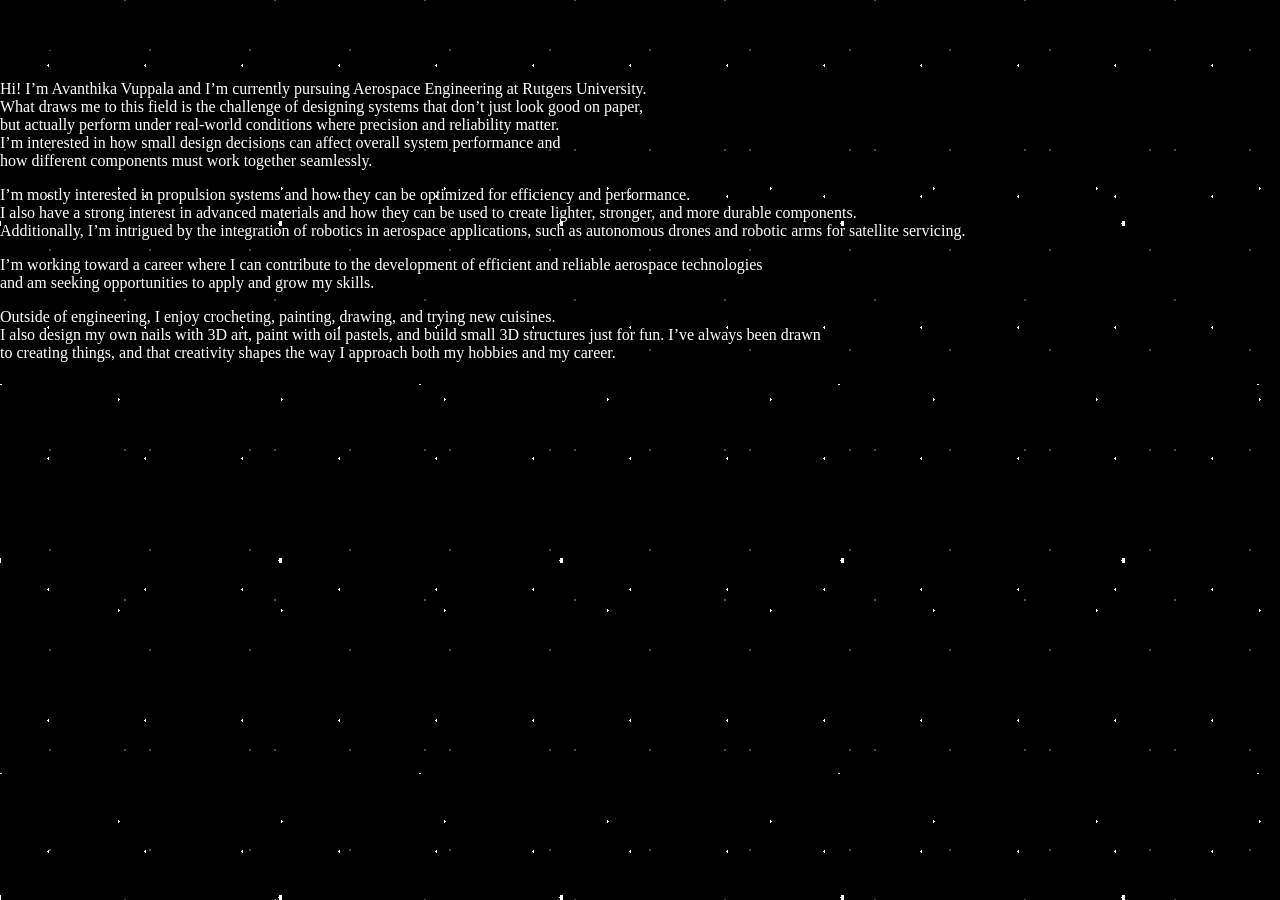
==== about.html @ 475c04d4 "Add website files" ====
<!DOCTYPE html>
<html>
    <head>
        <link rel="stylesheet" href="style.css">
        <title>About Me - Avanthika Vuppala</title>
    </head>
    <body>
        <div class = "about-me">
            <h1>About Me</h1>
        </div>
        <div class = "about-image">
            


        </div>
        <div class = "about-content">
            <p>Hi! I’m Avanthika Vuppala and I’m currently pursuing Aerospace Engineering at Rutgers University. <br>
                What draws me to this field is the challenge of designing systems that don’t just look good on paper, <br>
                but actually perform under real-world conditions where precision and reliability matter. <br>
                I’m interested in how small design decisions can affect overall system performance and <br>
                how different components must work together seamlessly.
            </p>
            <p>
                I’m mostly interested in propulsion systems and how they can be optimized for efficiency and performance. <br>
                I also have a strong interest in advanced materials and how they can be used to create lighter, stronger, and more durable components. <br>
                Additionally, I’m intrigued by the integration of robotics in aerospace applications, such as autonomous drones and robotic arms for satellite servicing.
            </p>
            <p>
                I’m working toward a career where I can contribute to the development of efficient and reliable aerospace technologies <br>
                and am seeking opportunities to apply and grow my skills.
            </p>
            <p>
                Outside of engineering, I enjoy crocheting, painting, drawing, and trying new cuisines. <br>
                I also design my own nails with 3D art, paint with oil pastels, and build small 3D structures just for fun. I’ve always been drawn <br>
                to creating things, and that creativity shapes the way I approach both my hobbies and my career.
            </p>
        </div>
                
        
    </body>

</html>
---- style.css ----
body{
  margin: 0;
  background-color: #000000;

  background-image:
    radial-gradient(white 1px, transparent 1px),
    radial-gradient(white 1px, transparent 1px),
    radial-gradient(white 2px, transparent 2px),
    radial-gradient(white 1px, transparent 1px);

  background-size:
    97px 131px,
    163px 211px,
    281px 337px,
    419px 389px;

  background-position:
    0 0,
    37px 83px,
    140px 55px,
    210px 190px;
}
body::before{
  content: "";
  position: fixed;
  top: 0;
  left: 0;
  width: 200%;
  height: 200%;
  background-image:
    radial-gradient(white 1px, transparent 1px),
    radial-gradient(white 1px, transparent 1px);
  background-size: 100px 100px, 150px 150px;
  background-position: 0 0, 50px 75px;
  opacity: 0.3;
  animation: moveStars 120s linear infinite;
  z-index: -1;
}


@keyframes moveStars{
  from{
    transform: translate(0, 0);
  }
  to{
    transform: translate(-200px, -200px);
  }
}
.page{
  display: flex;
  justify-content: center;
  align-items: flex-start;
  min-height: 100vh;
  padding-top: 12vh;
}
.wrapper{
    text-align: center;
}
.card{
  border: 4px solid black;
  padding: 10px;
  background-color: #f5f5f5;
  display: flex;
  flex-direction: column;
  gap: 20px;
  width: 620px;
  max-width: 92%;
  box-shadow:
    0 20px 60px rgba(0,0,0,0.6),
    0 0 40px rgba(255,255,255,0.05);
  animation: fadeIn 1.2s ease forwards;
  opacity: 0;
  filter: hue-rotate(260deg) saturate(1.5);

}
@keyframes fadeIn{
  from{
    opacity: 0;
    transform: translateY(20px);
  }
  to{
    opacity: 1;
    transform: translateY(0);
  }
}

.card-inner{
  border: 2px solid black;
  padding: 16px;
  background-color: white;

  display: flex;
  flex-direction: column;
  min-height: 100px;
}
.card-info p{
  margin: 0;
  text-align: left;
}

.card-info{
  display: flex;
  flex-direction: column;
  gap: 8px;
  font-size: 20px;
} 

.card-top{
  display: flex;
  align-items: center;
  gap: 40px;
}

.card-left{
  display:flex;
  gap:25px;
  align-items:flex-start;
}
.card-photo img{
  width: 120px;
  height: auto;
  display: block;
}
.card-nav{
  margin-left: auto;
  display: flex;
  flex-direction: column;
  gap: 10px;
  justify-content: center;
  align-self: center;
  font-size: 30px;
  text-align: right;
  transition: all 0.3s ease;
}

.card-nav a{
  color: black;
  text-decoration: underline;
}
.card-nav a:hover{
  letter-spacing: 1px;
}

.card-footer{
  margin-top: auto;
  text-align: left;
  font-size: 19px;
}
.name h1{
  font-size: 22px;
  margin: 0 0 6px 0;
  text-align: left;
  color: #0d2848;
}
.welcome{
  color:rgb(230, 229, 237);
}

.about-content{
  color: white;
}
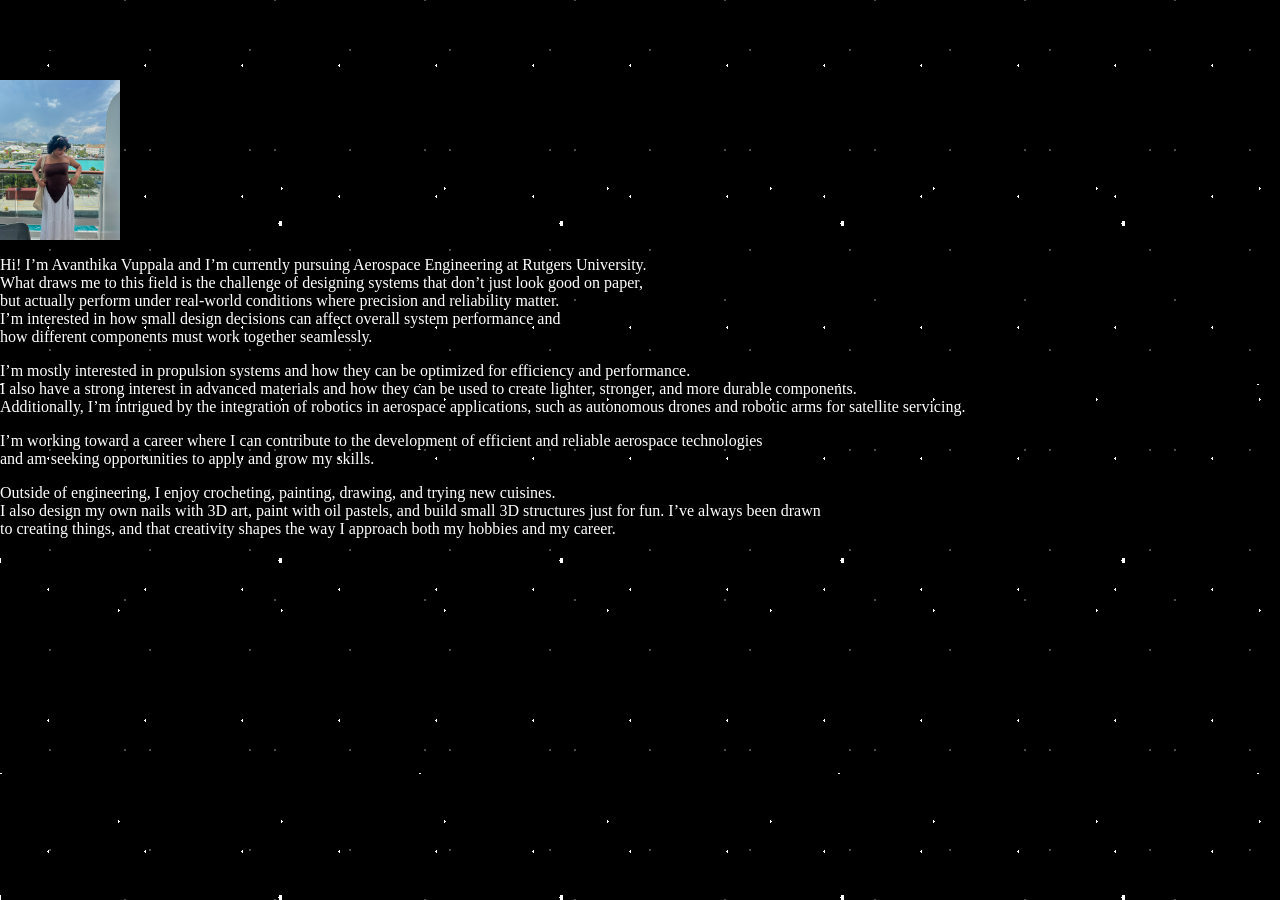
==== commit 7bd93771: "added a class and changed image src" ====
--- a/about.html
+++ b/about.html
@@ -5,35 +5,38 @@
         <title>About Me - Avanthika Vuppala</title>
     </head>
     <body>
-        <div class = "about-me">
-            <h1>About Me</h1>
-        </div>
-        <div class = "about-image">
-            
-
-
-        </div>
-        <div class = "about-content">
-            <p>Hi! I’m Avanthika Vuppala and I’m currently pursuing Aerospace Engineering at Rutgers University. <br>
-                What draws me to this field is the challenge of designing systems that don’t just look good on paper, <br>
-                but actually perform under real-world conditions where precision and reliability matter. <br>
-                I’m interested in how small design decisions can affect overall system performance and <br>
-                how different components must work together seamlessly.
-            </p>
-            <p>
-                I’m mostly interested in propulsion systems and how they can be optimized for efficiency and performance. <br>
-                I also have a strong interest in advanced materials and how they can be used to create lighter, stronger, and more durable components. <br>
-                Additionally, I’m intrigued by the integration of robotics in aerospace applications, such as autonomous drones and robotic arms for satellite servicing.
-            </p>
-            <p>
-                I’m working toward a career where I can contribute to the development of efficient and reliable aerospace technologies <br>
-                and am seeking opportunities to apply and grow my skills.
-            </p>
-            <p>
-                Outside of engineering, I enjoy crocheting, painting, drawing, and trying new cuisines. <br>
-                I also design my own nails with 3D art, paint with oil pastels, and build small 3D structures just for fun. I’ve always been drawn <br>
-                to creating things, and that creativity shapes the way I approach both my hobbies and my career.
-            </p>
+        <div class="about-layout">
+            <div class = "about-me">
+                <h1>About Me</h1>
+            </div>
+            <div class = "about-image">
+                <img src="images/about-image.jpeg" 
+                alt="Image of Avanthika Vuppala">
+        
+            </div>
+            <div class = "about-content">
+                <p>
+                    Hi! I’m Avanthika Vuppala and I’m currently pursuing Aerospace Engineering at Rutgers University. <br>
+                    What draws me to this field is the challenge of designing systems that don’t just look good on paper, <br>
+                    but actually perform under real-world conditions where precision and reliability matter. <br>
+                    I’m interested in how small design decisions can affect overall system performance and <br>
+                    how different components must work together seamlessly.
+                </p>
+                <p>
+                    I’m mostly interested in propulsion systems and how they can be optimized for efficiency and performance. <br>
+                    I also have a strong interest in advanced materials and how they can be used to create lighter, stronger, and more durable components. <br>
+                    Additionally, I’m intrigued by the integration of robotics in aerospace applications, such as autonomous drones and robotic arms for satellite servicing.
+                </p>
+                <p>
+                    I’m working toward a career where I can contribute to the development of efficient and reliable aerospace technologies <br>
+                    and am seeking opportunities to apply and grow my skills.
+                </p>
+                <p>
+                    Outside of engineering, I enjoy crocheting, painting, drawing, and trying new cuisines. <br>
+                    I also design my own nails with 3D art, paint with oil pastels, and build small 3D structures just for fun. I’ve always been drawn <br>
+                    to creating things, and that creativity shapes the way I approach both my hobbies and my career.
+                </p>
+            </div>
         </div>
                 
         
--- a/style.css
+++ b/style.css
@@ -158,4 +158,9 @@
 
 .about-content{
   color: white;
+}
+.about-image img{
+  width: 120px;
+  height: auto;
+  display: block;
 }
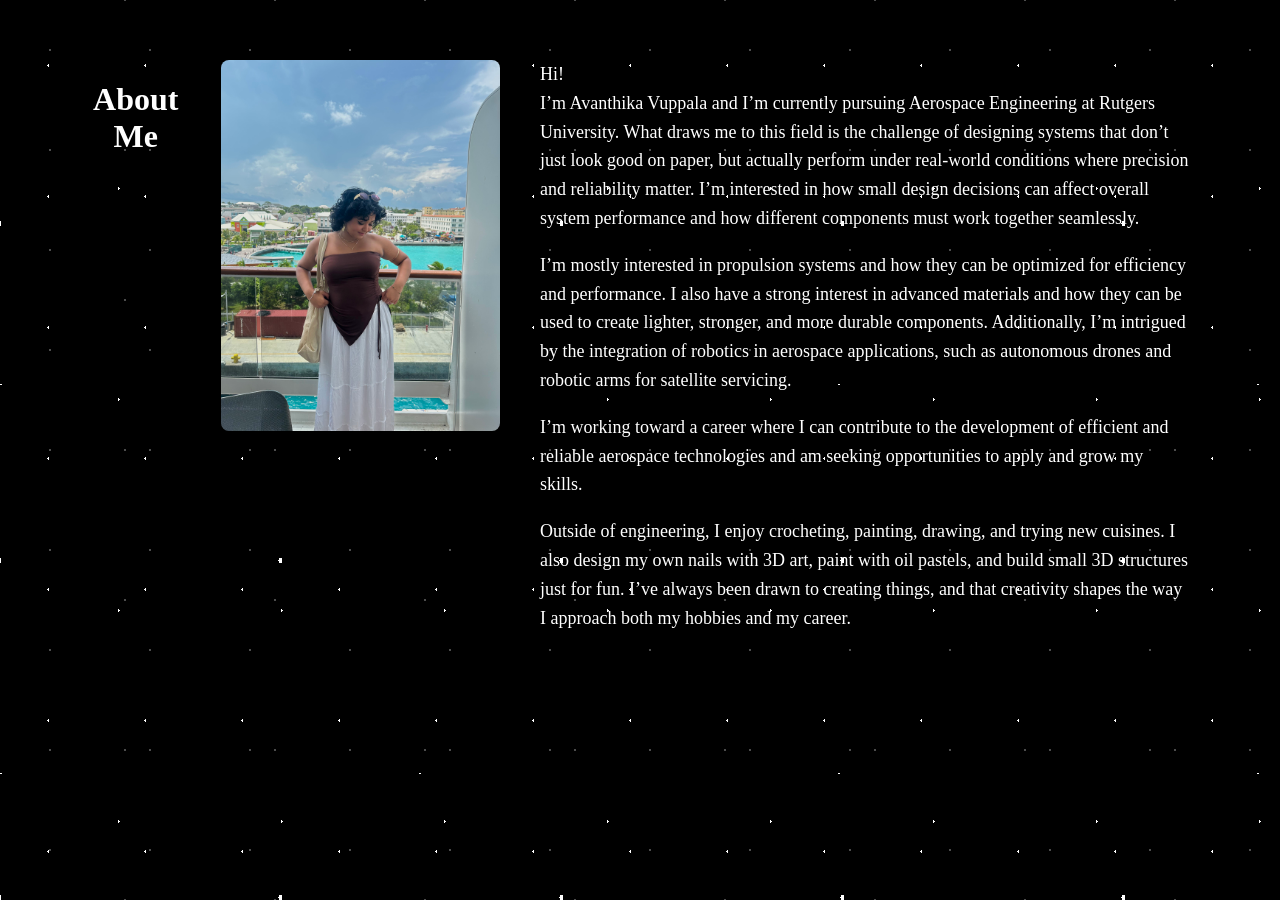
==== commit e19e00dd: "added css styling for about me page" ====
--- a/about.html
+++ b/about.html
@@ -5,6 +5,7 @@
         <title>About Me - Avanthika Vuppala</title>
     </head>
     <body>
+        <div class="page-about"> 
         <div class="about-layout">
             <div class = "about-me">
                 <h1>About Me</h1>
@@ -16,27 +17,28 @@
             </div>
             <div class = "about-content">
                 <p>
-                    Hi! I’m Avanthika Vuppala and I’m currently pursuing Aerospace Engineering at Rutgers University. <br>
-                    What draws me to this field is the challenge of designing systems that don’t just look good on paper, <br>
-                    but actually perform under real-world conditions where precision and reliability matter. <br>
-                    I’m interested in how small design decisions can affect overall system performance and <br>
+                    Hi!<br> I’m Avanthika Vuppala and I’m currently pursuing Aerospace Engineering at Rutgers University.
+                    What draws me to this field is the challenge of designing systems that don’t just look good on paper, 
+                    but actually perform under real-world conditions where precision and reliability matter. 
+                    I’m interested in how small design decisions can affect overall system performance and 
                     how different components must work together seamlessly.
                 </p>
                 <p>
-                    I’m mostly interested in propulsion systems and how they can be optimized for efficiency and performance. <br>
-                    I also have a strong interest in advanced materials and how they can be used to create lighter, stronger, and more durable components. <br>
+                    I’m mostly interested in propulsion systems and how they can be optimized for efficiency and performance. 
+                    I also have a strong interest in advanced materials and how they can be used to create lighter, stronger, and more durable components. 
                     Additionally, I’m intrigued by the integration of robotics in aerospace applications, such as autonomous drones and robotic arms for satellite servicing.
                 </p>
                 <p>
-                    I’m working toward a career where I can contribute to the development of efficient and reliable aerospace technologies <br>
+                    I’m working toward a career where I can contribute to the development of efficient and reliable aerospace technologies 
                     and am seeking opportunities to apply and grow my skills.
                 </p>
                 <p>
-                    Outside of engineering, I enjoy crocheting, painting, drawing, and trying new cuisines. <br>
-                    I also design my own nails with 3D art, paint with oil pastels, and build small 3D structures just for fun. I’ve always been drawn <br>
+                    Outside of engineering, I enjoy crocheting, painting, drawing, and trying new cuisines. 
+                    I also design my own nails with 3D art, paint with oil pastels, and build small 3D structures just for fun. I’ve always been drawn 
                     to creating things, and that creativity shapes the way I approach both my hobbies and my career.
                 </p>
             </div>
+        </div>
         </div>
                 
         
--- a/style.css
+++ b/style.css
@@ -163,4 +163,41 @@
   width: 120px;
   height: auto;
   display: block;
+}
+
+.page-about{
+  max-width: 1100px;
+  margin: 0 auto;
+  padding: 60px 24px;
+}
+
+.about-me{
+  text-align: center;
+  color: white;
+  margin: 0 0 40px 0;
+}
+
+.about-layout{
+  display: flex;
+  gap: 40px;
+  align-items: flex-start;
+}
+
+.about-image img{
+  width: 420px;       
+  max-width: 100%;
+  height: auto;
+  display: block;
+  border-radius: 8px; 
+}
+
+.about-content{
+  color: white;
+  max-width: 650px;
+  line-height: 1.6;
+  font-size: 18px;
+}
+
+.about-content p{
+  margin: 0 0 18px 0;
 }
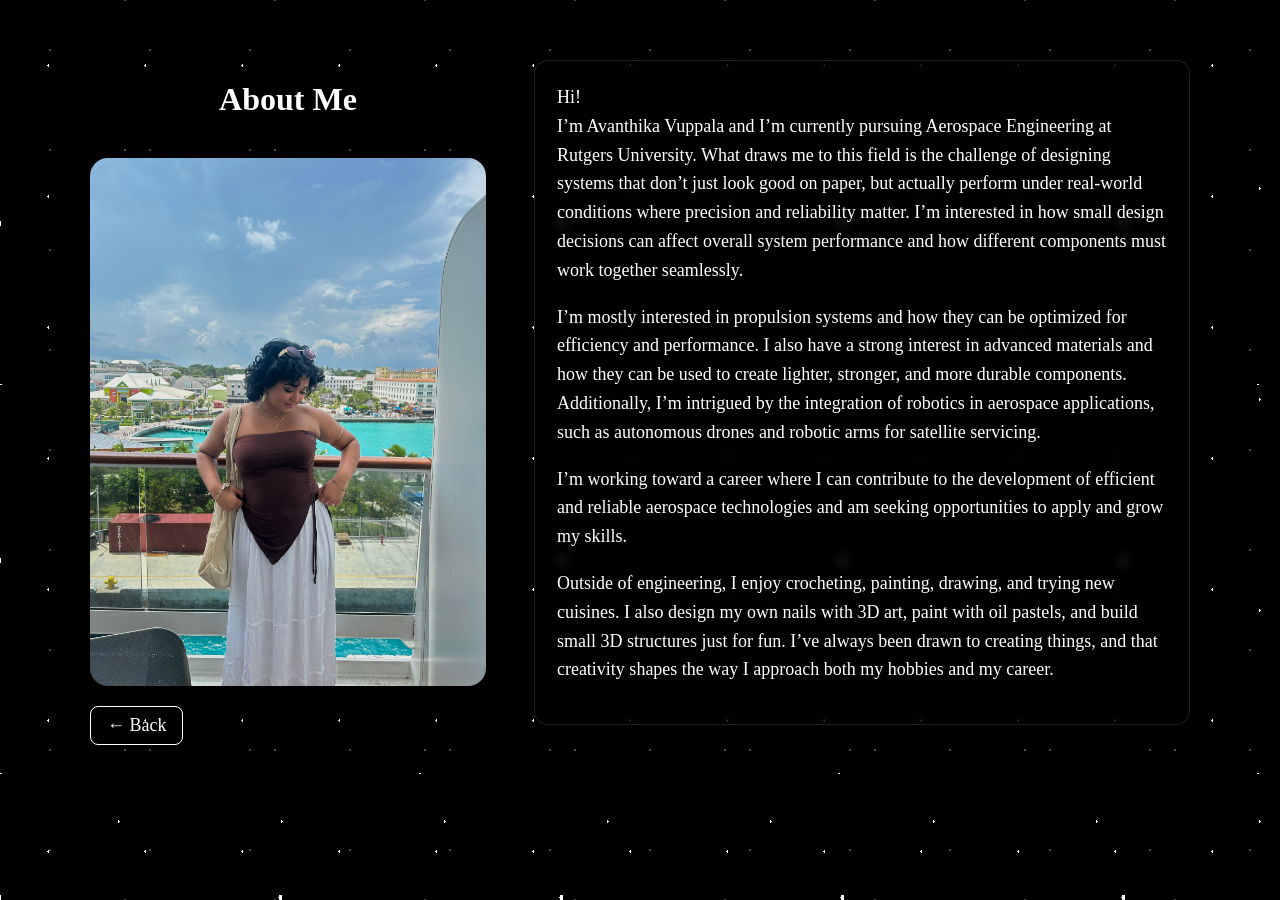
==== commit 17e6a3a9: "added back button and new classes" ====
--- a/about.html
+++ b/about.html
@@ -7,6 +7,7 @@
     <body>
         <div class="page-about"> 
         <div class="about-layout">
+            <div class="about-left"> 
             <div class = "about-me">
                 <h1>About Me</h1>
             </div>
@@ -15,6 +16,9 @@
                 alt="Image of Avanthika Vuppala">
         
             </div>
+            <a class="back-btn" href="index.html">← Back</a> 
+            </div>
+            <div class="about-right">
             <div class = "about-content">
                 <p>
                     Hi!<br> I’m Avanthika Vuppala and I’m currently pursuing Aerospace Engineering at Rutgers University.
@@ -38,6 +42,7 @@
                     to creating things, and that creativity shapes the way I approach both my hobbies and my career.
                 </p>
             </div>
+            </div>
         </div>
         </div>
                 
--- a/style.css
+++ b/style.css
@@ -181,6 +181,10 @@
   display: flex;
   gap: 40px;
   align-items: flex-start;
+  max-width: 1200px;
+  margin: 0 auto;
+  gap: 48px;
+  align-items: flex-start;
 }
 
 .about-image img{
@@ -188,7 +192,8 @@
   max-width: 100%;
   height: auto;
   display: block;
-  border-radius: 8px; 
+  border-radius: 18px;
+  box-shadow: 0 18px 55px rgba(0,0,0,0.6); 
 }
 
 .about-content{
@@ -196,8 +201,25 @@
   max-width: 650px;
   line-height: 1.6;
   font-size: 18px;
+  background: rgba(0,0,0,0.35);
+  border: 1px solid rgba(255,255,255,0.12);
+  padding: 22px;
+  border-radius: 14px;
+  backdrop-filter: blur(6px);
+  
 }
 
 .about-content p{
   margin: 0 0 18px 0;
+}
+.back-btn{
+  display: inline-block;
+  margin-top: 20px;
+  color: white;
+  text-decoration: none;
+  font-size: 18px;
+  border: 1px solid white;
+  padding: 8px 16px;
+  border-radius: 8px;
+  transition: all 0.3s ease;
 }
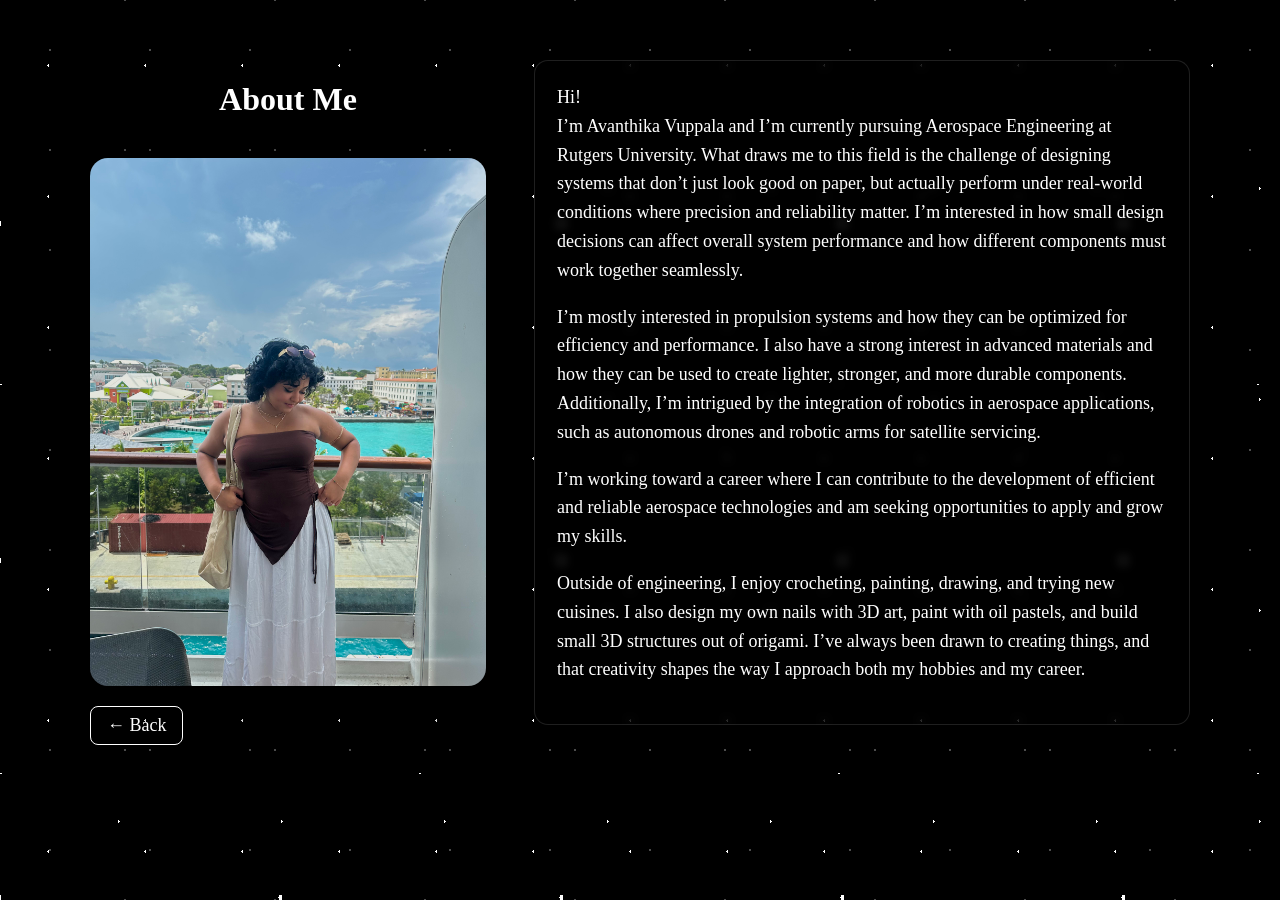
==== commit 87eec9a0: "added projects page and css for it" ====
--- a/about.html
+++ b/about.html
@@ -5,6 +5,7 @@
         <title>About Me - Avanthika Vuppala</title>
     </head>
     <body>
+        <div class="fade-in"> 
         <div class="page-about"> 
         <div class="about-layout">
             <div class="about-left"> 
@@ -38,11 +39,12 @@
                 </p>
                 <p>
                     Outside of engineering, I enjoy crocheting, painting, drawing, and trying new cuisines. 
-                    I also design my own nails with 3D art, paint with oil pastels, and build small 3D structures just for fun. I’ve always been drawn 
+                    I also design my own nails with 3D art, paint with oil pastels, and build small 3D structures out of origami. I’ve always been drawn 
                     to creating things, and that creativity shapes the way I approach both my hobbies and my career.
                 </p>
             </div>
             </div>
+        </div>
         </div>
         </div>
                 
--- a/style.css
+++ b/style.css
@@ -70,7 +70,6 @@
     0 0 40px rgba(255,255,255,0.05);
   animation: fadeIn 1.2s ease forwards;
   opacity: 0;
-  filter: hue-rotate(260deg) saturate(1.5);
 
 }
 @keyframes fadeIn{
@@ -120,6 +119,7 @@
   width: 120px;
   height: auto;
   display: block;
+  filter: hue-rotate(260deg) saturate(1.5);
 }
 .card-nav{
   margin-left: auto;
@@ -150,7 +150,7 @@
   font-size: 22px;
   margin: 0 0 6px 0;
   text-align: left;
-  color: #0d2848;
+  color: #000000;
 }
 .welcome{
   color:rgb(230, 229, 237);
@@ -222,4 +222,87 @@
   padding: 8px 16px;
   border-radius: 8px;
   transition: all 0.3s ease;
+}
+@keyframes fadeUp {
+  from {
+    opacity: 0;
+    transform: translateY(14px);
+  }
+  to {
+    opacity: 1;
+    transform: translateY(0);
+  }
+}
+
+.fade-in {
+  opacity: 0;                 /* starts invisible */
+  animation: fadeUp 0.9s ease forwards;
+}
+
+.page-title{
+  color: white;
+  text-align: center;
+  margin-top: 10vh;
+  margin-bottom: 40px;
+}
+
+/* Grid: left->right, then wraps down automatically */
+.all-projects{
+  width: min(1100px, 92%);
+  margin: 0 auto;
+  display: grid;
+  grid-template-columns: repeat(auto-fit, minmax(220px, 1fr));
+  gap: 40px;
+  padding-bottom: 80px;
+}
+
+/* Each project “column” */
+.project{
+  text-align: left;
+  color: white;
+}
+
+/* Planet/icon */
+.planet{
+  width: 150px;
+  height: 150px;
+  object-fit: cover;
+  border-radius: 50%;
+  display: block;
+  margin-bottom: 10px;
+  box-shadow: 0 10px 30px rgba(0,0,0,0.6);
+}
+
+/* Text */
+.project-name{
+  font-size: 18px;
+  margin: 0 0 8px 0;
+}
+
+.project-date{
+  margin: 0 0 10px 0;
+  opacity: 0.85;
+}
+
+.project-description{
+  margin: 0;
+  line-height: 1.4;
+  opacity: 0.9;
+}
+
+.learn-more{
+  display: inline-block;
+  margin-top: 14px;
+  padding: 6px 12px;
+  border: 1px solid rgba(255,255,255,0.25);
+  border-radius: 8px;
+  color: white;
+  text-decoration: none;
+  font-size: 14px;
+  transition: all 0.25s ease;
+}
+
+.learn-more:hover{
+  background: rgba(255,255,255,0.08);
+  transform: translateY(-2px);
 }
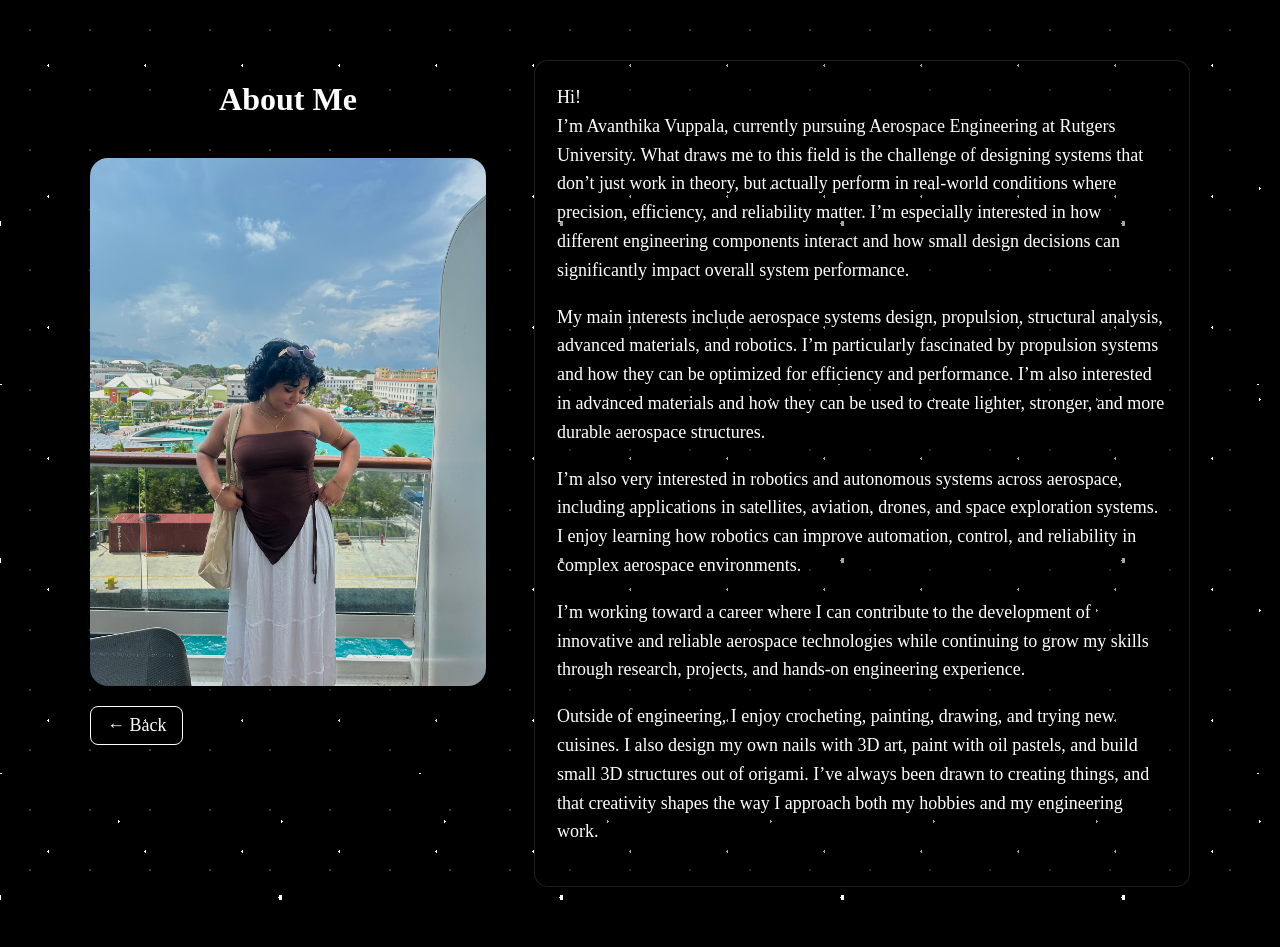
==== commit df0bc207: "edited about me section" ====
--- a/about.html
+++ b/about.html
@@ -22,25 +22,24 @@
             <div class="about-right">
             <div class = "about-content">
                 <p>
-                    Hi!<br> I’m Avanthika Vuppala and I’m currently pursuing Aerospace Engineering at Rutgers University.
-                    What draws me to this field is the challenge of designing systems that don’t just look good on paper, 
-                    but actually perform under real-world conditions where precision and reliability matter. 
-                    I’m interested in how small design decisions can affect overall system performance and 
-                    how different components must work together seamlessly.
+                    Hi!<br> I’m Avanthika Vuppala, currently pursuing Aerospace Engineering at Rutgers University. What draws me to this field is the challenge of designing systems that don’t just work in theory, but actually perform in real-world conditions where precision, efficiency, and reliability matter. 
+                    I’m especially interested in how different engineering components interact and how small design decisions can significantly impact overall system performance.
                 </p>
                 <p>
-                    I’m mostly interested in propulsion systems and how they can be optimized for efficiency and performance. 
-                    I also have a strong interest in advanced materials and how they can be used to create lighter, stronger, and more durable components. 
-                    Additionally, I’m intrigued by the integration of robotics in aerospace applications, such as autonomous drones and robotic arms for satellite servicing.
+                    My main interests include aerospace systems design, propulsion, structural analysis, advanced materials, and robotics. 
+                    I’m particularly fascinated by propulsion systems and how they can be optimized for efficiency and performance. 
+                    I’m also interested in advanced materials and how they can be used to create lighter, stronger, and more durable aerospace structures.
                 </p>
                 <p>
-                    I’m working toward a career where I can contribute to the development of efficient and reliable aerospace technologies 
-                    and am seeking opportunities to apply and grow my skills.
+                   I’m also very interested in robotics and autonomous systems across aerospace, including applications in satellites, aviation, drones, and space exploration systems. 
+                   I enjoy learning how robotics can improve automation, control, and reliability in complex aerospace environments.
                 </p>
                 <p>
-                    Outside of engineering, I enjoy crocheting, painting, drawing, and trying new cuisines. 
-                    I also design my own nails with 3D art, paint with oil pastels, and build small 3D structures out of origami. I’ve always been drawn 
-                    to creating things, and that creativity shapes the way I approach both my hobbies and my career.
+                    I’m working toward a career where I can contribute to the development of innovative and reliable aerospace technologies while continuing to grow my skills through research, projects, and hands-on engineering experience.
+                </p>
+                <p>
+                    Outside of engineering, I enjoy crocheting, painting, drawing, and trying new cuisines. I also design my own nails with 3D art, paint with oil pastels, and build small 3D structures out of origami. 
+                    I’ve always been drawn to creating things, and that creativity shapes the way I approach both my hobbies and my engineering work.
                 </p>
             </div>
             </div>
--- a/style.css
+++ b/style.css
@@ -54,23 +54,26 @@
   padding-top: 12vh;
 }
 .wrapper{
-    text-align: center;
+  display:flex;
+  flex-direction: column;
+  gap: 18px;
+  text-align: center;
+  align-items: center;
+  position: relative;
 }
 .card{
-  border: 4px solid black;
-  padding: 10px;
-  background-color: #f5f5f5;
-  display: flex;
-  flex-direction: column;
-  gap: 20px;
-  width: 620px;
+  background: rgba(255,255,255,0.92);
+  border-radius: 18px;
+  padding: 14px;
+  width: 700px;
   max-width: 92%;
   box-shadow:
-    0 20px 60px rgba(0,0,0,0.6),
-    0 0 40px rgba(255,255,255,0.05);
-  animation: fadeIn 1.2s ease forwards;
-  opacity: 0;
-
+    0 0px 20px rgba(255,255,255,0.25),
+    0 0 60px rgba(255,255,255,0.15);
+  align-items: center;
+  text-align: center;
+  position:relative;
+z-index:2;
 }
 @keyframes fadeIn{
   from{
@@ -83,77 +86,171 @@
   }
 }
 
+body::before{
+content:"";
+position:fixed;
+top:0;
+left:0;
+width:100%;
+height:100%;
+
+background-image:radial-gradient(white 1px, transparent 1px);
+background-size:60px 60px;
+
+opacity:0.25;
+
+animation: starMove 120s linear infinite;
+
+z-index:-1;
+}
+
+@keyframes starMove{
+from{
+transform:translateY(0);
+}
+to{
+transform:translateY(-200px);
+}
+}
+.satellite-outline{
+  position:absolute;
+  top:22%;
+  left:50%;
+  transform:translate(-50%, -50%);
+  width:320px;
+
+  opacity:0.25;
+
+  /* makes it white outline */
+  filter: brightness(0) invert(1);
+
+  animation: rotateSatellite 120s linear infinite;
+
+  z-index:0;
+}
+@keyframes rotateSatellite {
+
+  0%{
+  transform:translate(-50%, -50%) rotate(0deg);
+  }
+
+  100%{
+  transform:translate(-50%, -50%) rotate(360deg);
+  }
+
+}
+.satellite-outline{
+  position: absolute;
+  top: 18%;
+  left: 50%;
+  transform: translate(-50%, -50%);
+  width: 400px;
+  opacity: 0.18;
+  filter: brightness(0) invert(1);
+  animation:
+    satelliteIntro 1.8s ease-out forwards,
+    rotateSatellite 120s linear infinite 1.8s;
+  z-index: 0;
+}
+
+@keyframes satelliteIntro{
+  0%{
+    opacity: 0;
+    transform: translate(-50%, -54%) scale(0.92);
+  }
+  100%{
+    opacity: 0.18;
+    transform: translate(-50%, -50%) scale(1);
+  }
+}
+
+@keyframes rotateSatellite{
+  0%{
+    transform: translate(-50%, -50%) rotate(0deg);
+  }
+  100%{
+    transform: translate(-50%, -50%) rotate(360deg);
+  }
+}
+
 .card-inner{
-  border: 2px solid black;
-  padding: 16px;
-  background-color: white;
-
+  border: 1.5px solid rgba(0,0,0,0.25);
+  border-radius: 14px;
+  padding: 28px 24px;
   display: flex;
   flex-direction: column;
-  min-height: 100px;
+  align-items: center;
+  text-align: center;
+  gap: 12px;
 }
 .card-info p{
   margin: 0;
-  text-align: left;
-}
-
+  font-size: 20px;
+  color: #222;
+}
 .card-info{
+  margin: 0;
+  font-size: 18px;
+  color: #222;
+} 
+
+.card-nav{
   display: flex;
-  flex-direction: column;
-  gap: 8px;
-  font-size: 20px;
-} 
-
-.card-top{
-  display: flex;
-  align-items: center;
-  gap: 40px;
-}
-
-.card-left{
-  display:flex;
-  gap:25px;
-  align-items:flex-start;
-}
-.card-photo img{
-  width: 120px;
-  height: auto;
-  display: block;
-  filter: hue-rotate(260deg) saturate(1.5);
-}
-.card-nav{
-  margin-left: auto;
-  display: flex;
-  flex-direction: column;
-  gap: 10px;
+  gap: 22px;
+  margin-top: 10px;
+  flex-wrap: wrap;
   justify-content: center;
-  align-self: center;
+}
+
+.card-nav a{
+  text-decoration: none;
+  color: #111;
+  font-size: 18px;
+  font-weight: 600;
+  letter-spacing: 0.8px;
+  transition: all 0.25s ease;
+}
+.card-nav a:hover{
+  transform: translateY(-2px);
+  opacity: 0.65;
+  letter-spacing: 1.2px;
+}
+
+
+.card-footer{
+  margin-top: 10px;
+  text-align: center;
+}
+.footer-title{
+  margin: 0 0 4px 0;
+  font-size: 17px;
+  font-weight: 700;
+  color: #111;
+}
+.card-footer p{
+  margin: 0;
+  font-size: 16px;
+  line-height: 1.5;
+  color: #222;
+}
+.name h1{
+  margin: 0;
   font-size: 30px;
-  text-align: right;
-  transition: all 0.3s ease;
-}
-
-.card-nav a{
-  color: black;
-  text-decoration: underline;
-}
-.card-nav a:hover{
+  font-weight: 600;
+  color: #111;
+}
+
+.welcome{
+  color: white;
+  text-align: center;
+  margin-bottom: 20px;
+}
+
+.welcome h1{
+  font-size: 48px;
+  font-weight: 500;
   letter-spacing: 1px;
-}
-
-.card-footer{
-  margin-top: auto;
-  text-align: left;
-  font-size: 19px;
-}
-.name h1{
-  font-size: 22px;
-  margin: 0 0 6px 0;
-  text-align: left;
-  color: #000000;
-}
-.welcome{
-  color:rgb(230, 229, 237);
+  margin: 0;
 }
 
 .about-content{
@@ -305,4 +402,170 @@
 .learn-more:hover{
   background: rgba(255,255,255,0.08);
   transform: translateY(-2px);
+}
+
+/* Project detail page layout */
+.project-page{
+  width: min(1100px, 92%);
+  margin: 0 auto;
+  padding: 60px 0 90px;
+  color: #fff;
+}
+
+/* Header */
+.project-header{
+  margin-bottom: 28px;
+  color: white;
+}
+
+.project-title{
+  margin: 14px 0 6px;
+  font-size: 42px;
+  letter-spacing: 0.5px;
+  color: white;
+  
+}
+
+.project-subtitle{
+  margin: 0;
+  opacity: 0.85;
+  font-size: 16px;
+  color: white;
+}
+
+/* Main content card */
+.project-card-detail{
+  border-radius: 18px;
+  padding: 26px 26px 10px;
+  background: rgba(0,0,0,0.40);
+  border: 1px solid rgba(255,255,255,0.12);
+  box-shadow: 0 20px 70px rgba(0,0,0,0.65);
+  backdrop-filter: blur(6px);
+  color: white;
+}
+
+/* Sections */
+.project-section{
+  padding: 18px 6px 26px;
+  border-bottom: 1px solid rgba(255,255,255,0.10);
+}
+
+.project-section:last-child{
+  border-bottom: none;
+}
+
+.project-section h2{
+  margin: 0 0 10px;
+  font-size: 22px;
+}
+
+.project-section p{
+  margin: 0 0 10px;
+  line-height: 1.65;
+  opacity: 0.92;
+}
+
+.project-section ul{
+  margin: 8px 0 10px 22px;
+  padding: 0;
+}
+
+.project-section li{
+  margin: 6px 0;
+  line-height: 1.5;
+  color: white;
+}
+
+/* Attachments */
+.attachments{
+  display: flex;
+  flex-wrap: wrap;
+  gap: 12px;
+}
+
+.attachments a{
+  color: #fff;
+  text-decoration: none;
+  padding: 10px 12px;
+  border-radius: 12px;
+  border: 1px solid rgba(255,255,255,0.18);
+  background: rgba(255,255,255,0.06);
+}
+
+.attachments a:hover{
+  border-color: rgba(255,255,255,0.5);
+  background: rgba(255,255,255,0.10);
+}
+
+.contact-page{
+  max-width: 700px;
+  margin: 0 auto;
+  padding: 100px 20px;
+  color: white;
+  text-align: center;
+}
+
+.contact-title{
+  font-size: 48px;
+  margin-bottom: 12px;
+}
+
+.contact-intro{
+  opacity: 0.85;
+  margin-bottom: 30px;
+}
+
+.contact-card{
+  background: rgba(0,0,0,0.45);
+  border: 1px solid rgba(255,255,255,0.15);
+  border-radius: 18px;
+  padding: 30px;
+  backdrop-filter: blur(8px);
+}
+
+.contact-item{
+  margin-bottom: 20px;
+}
+
+.contact-item span{
+  display: block;
+  font-size: 14px;
+  opacity: 0.7;
+  margin-bottom: 4px;
+}
+
+.contact-item a{
+  color: white;
+  text-decoration: none;
+  font-size: 18px;
+}
+
+.contact-item a:hover{
+  opacity: 0.8;
+}
+
+/* Mobile / small screens */
+@media (max-width: 600px){
+  .page{
+    align-items: center;     /* vertically center the card */
+    padding-top: 0;          /* remove the push-down */
+  }
+
+  /* optional: make card feel a bit bigger on mobile */
+  .card{
+    width: 92vw;
+  }
+
+  .card-inner{
+    padding: 18px;
+  }
+
+  .card-nav{
+    font-size: 26px;         
+    gap: 10px;
+  }
+
+  .card-photo img{
+    width: 120px;
+  }
 }
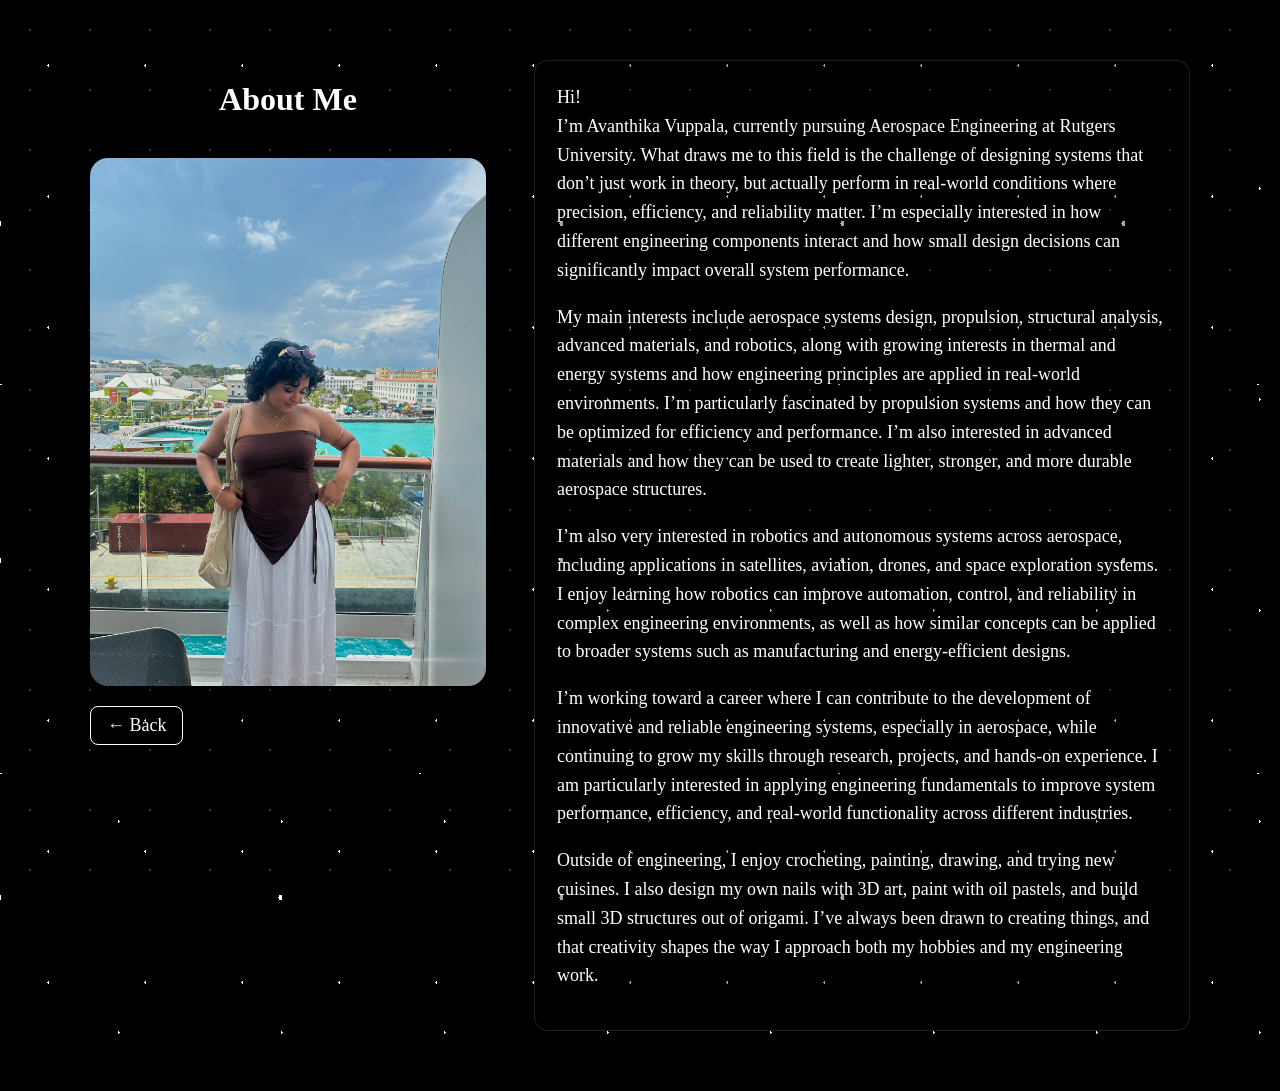
==== commit 42b706aa: "added two new projects" ====
--- a/about.html
+++ b/about.html
@@ -26,16 +26,17 @@
                     I’m especially interested in how different engineering components interact and how small design decisions can significantly impact overall system performance.
                 </p>
                 <p>
-                    My main interests include aerospace systems design, propulsion, structural analysis, advanced materials, and robotics. 
+                    My main interests include aerospace systems design, propulsion, structural analysis, advanced materials, and robotics, along with growing interests in thermal and energy systems and how engineering principles are applied in real-world environments. 
                     I’m particularly fascinated by propulsion systems and how they can be optimized for efficiency and performance. 
                     I’m also interested in advanced materials and how they can be used to create lighter, stronger, and more durable aerospace structures.
                 </p>
                 <p>
                    I’m also very interested in robotics and autonomous systems across aerospace, including applications in satellites, aviation, drones, and space exploration systems. 
-                   I enjoy learning how robotics can improve automation, control, and reliability in complex aerospace environments.
+                   I enjoy learning how robotics can improve automation, control, and reliability in complex engineering environments, as well as how similar concepts can be applied to broader systems such as manufacturing and energy-efficient designs.
                 </p>
                 <p>
-                    I’m working toward a career where I can contribute to the development of innovative and reliable aerospace technologies while continuing to grow my skills through research, projects, and hands-on engineering experience.
+                    I’m working toward a career where I can contribute to the development of innovative and reliable engineering systems, especially in aerospace, while continuing to grow my skills through research, projects, and hands-on experience. 
+                    I am particularly interested in applying engineering fundamentals to improve system performance, efficiency, and real-world functionality across different industries.
                 </p>
                 <p>
                     Outside of engineering, I enjoy crocheting, painting, drawing, and trying new cuisines. I also design my own nails with 3D art, paint with oil pastels, and build small 3D structures out of origami. 
